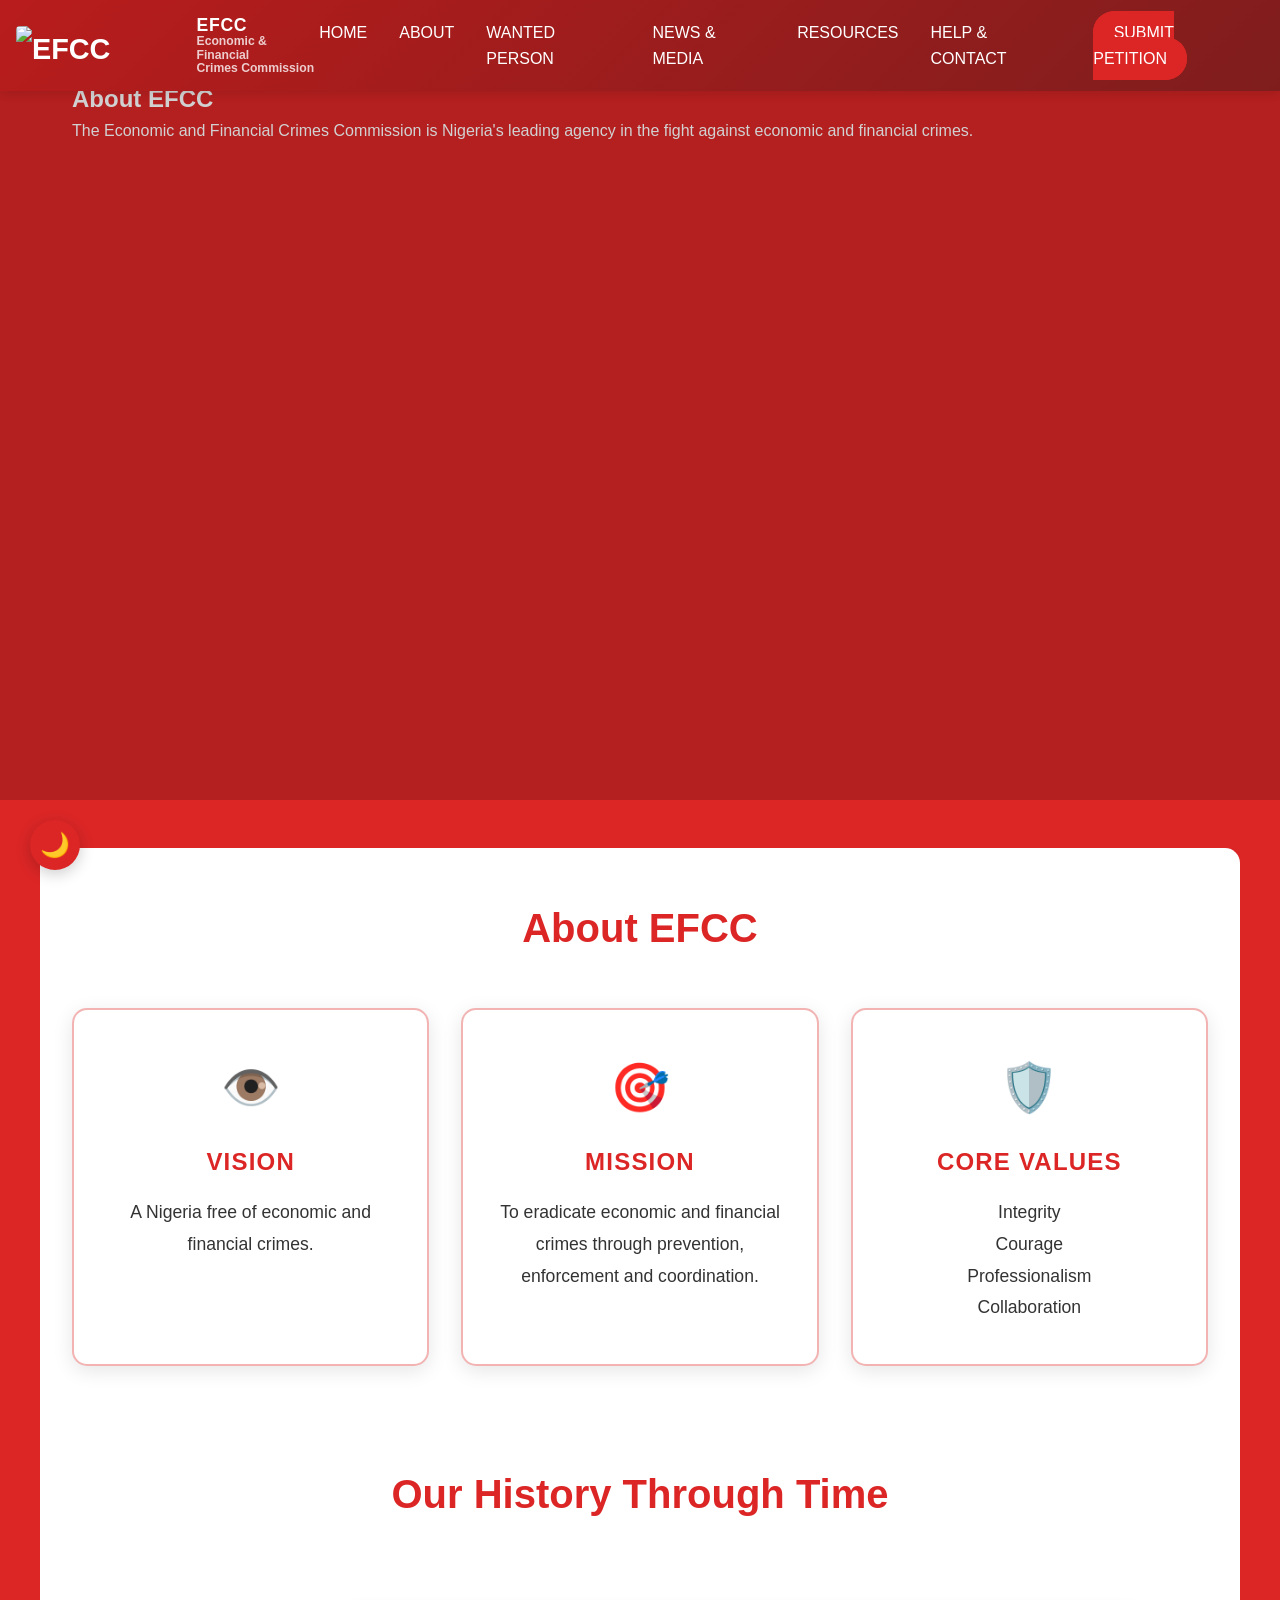
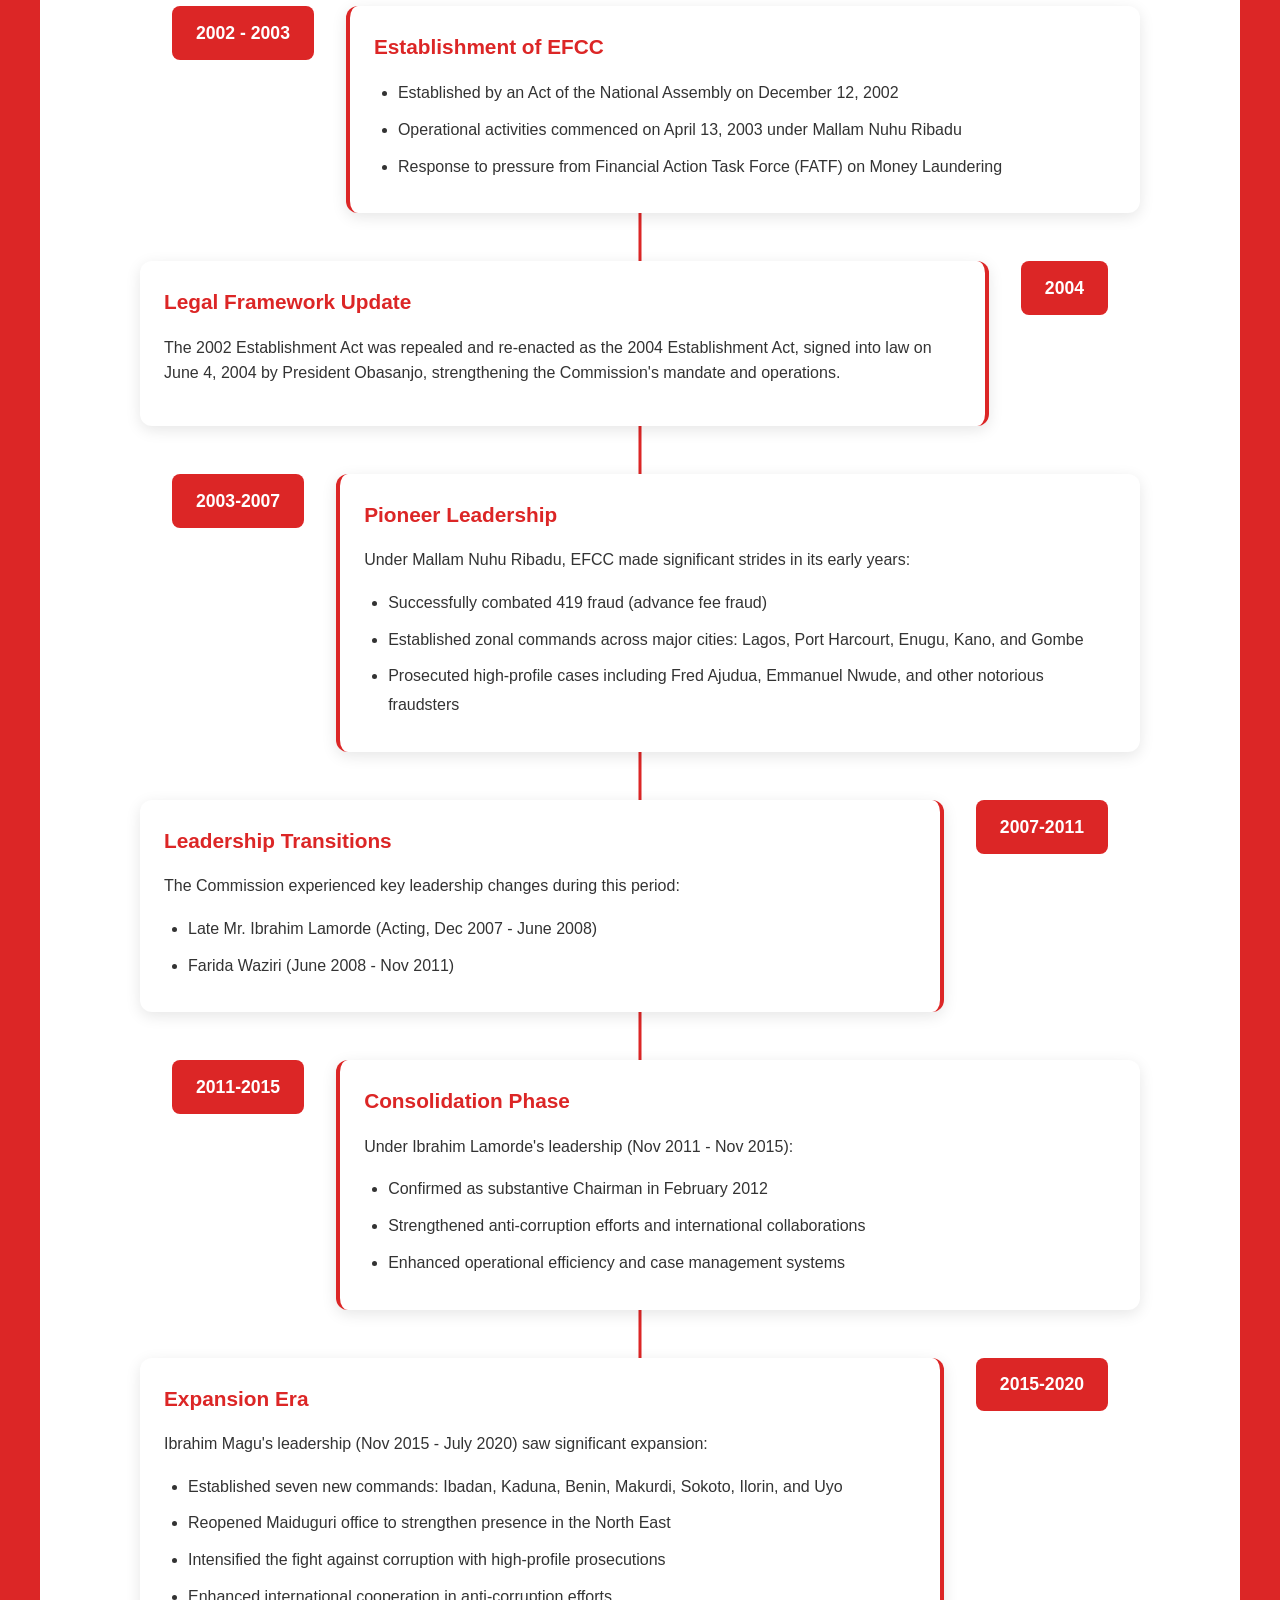
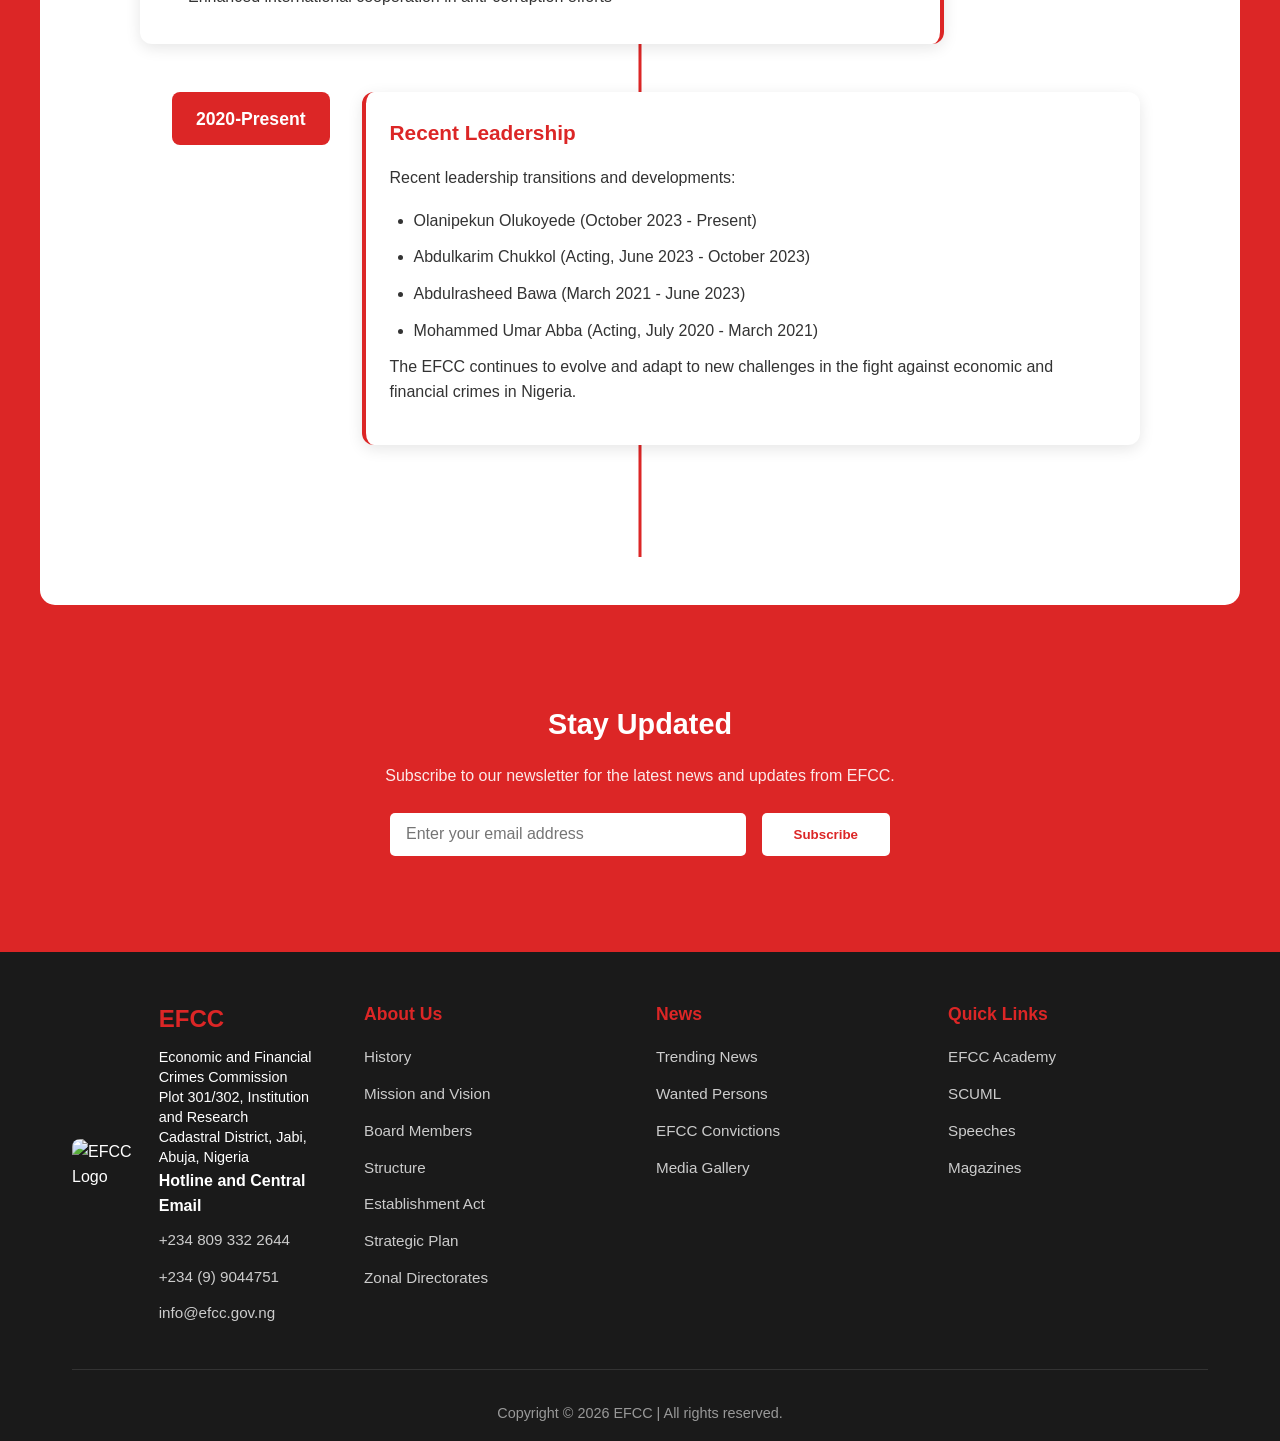
==== efcc-about.html @ 8ad5a098 "first commit" ====
<!DOCTYPE html>
<html lang="en">
<head>
    <meta charset="UTF-8">
    <meta name="viewport" content="width=device-width, initial-scale=1.0">
    <title>About EFCC - Economic and Financial Crimes Commission</title>
    <meta name="description" content="Learn about EFCC's mission, vision, core values, and history in fighting economic and financial crimes in Nigeria.">
    <meta name="author" content="EFCC Nigeria">
    <link rel="stylesheet" href="efcc.css">
</head>
<body>
    <nav class="navbar">
        <div class="nav-container">
            <a href="efcc.html" class="logo">
                <img src="efcc-logo.png" alt="EFCC Logo" class="logo-img">
                <div class="logo-text">
                    <span class="logo-title">EFCC</span>
                    <span class="logo-subtitle">Economic & Financial<br>Crimes Commission</span>
                </div>
            </a>
            <ul class="nav-links">
                <li><a href="efcc.html#home">HOME</a></li>
                <li><a href="efcc-about.html">ABOUT</a></li>
                <li><a href="efcc-wanted.html">WANTED PERSON</a></li>
                <li><a href="efcc-news.html">NEWS & MEDIA</a></li>
                <li><a href="efcc-resources.html">RESOURCES</a></li>
                <li><a href="efcc-contact.html">HELP & CONTACT</a></li>
                <li><a href="efcc-submit.html" class="nav-button">SUBMIT PETITION</a></li>
            </ul>
            <button class="mobile-menu-toggle" aria-label="Toggle menu">☰</button>
        </div>
    </nav>

    <section class="hero">
        <div class="hero-carousel">
            <div class="carousel-slide">
                <img src="Efcc_officers.jpg" alt="EFCC Image 1" class="carousel-img">
                <div class="carousel-caption">Our Dedicated Officers</div>
            </div>
            <div class="carousel-slide">
                <img src="Efcc leadership.jpg" alt="EFCC Image 2" class="carousel-img">
                <div class="carousel-caption">Leadership Excellence</div>
            </div>
            <div class="carousel-slide">
                <img src="efccNews.png" alt="EFCC Image 3" class="carousel-img">
                <div class="carousel-caption">Latest EFCC Updates</div>
            </div>
        </div>
        <div class="container">
            <h1>About EFCC</h1>
            <p>The Economic and Financial Crimes Commission is Nigeria's leading agency in the fight against economic and financial crimes.</p>
        </div>
    </section>

    <section id="about" class="container section-content" style="background: white; padding: 3rem 2rem; border-radius: 15px; margin-top: 3rem;">
        <h2 class="section-title">About EFCC</h2>
        <div class="grid-layout" style="margin-top: 2rem;">
            <div class="feature-card">
                <div class="feature-icon" aria-hidden="true">👁️</div>
                <h2><b>Vision</b></h2>
                <p>A Nigeria free of economic and financial crimes.</p>
            </div>
            <div class="feature-card">
                <div class="feature-icon" aria-hidden="true">🎯</div>
                <h2><b>Mission</b></h2>
                <p>To eradicate economic and financial crimes through prevention, enforcement and coordination.</p>
            </div>
            <div class="feature-card">
                <div class="feature-icon" aria-hidden="true">🛡️</div>
                <h2><b>Core Values</b></h2>
                <p>Integrity<br>Courage<br>Professionalism<br>Collaboration</p>
            </div>
        </div>

        <div class="history-section">
            <h2 class="section-title">Our History Through Time</h2>
            <div class="timeline">
                <div class="timeline-item">
                    <div class="timeline-year">2002 - 2003</div>
                    <div class="timeline-content">
                        <h3>Establishment of EFCC</h3>
                        <ul>
                            <li>Established by an Act of the National Assembly on December 12, 2002</li>
                            <li>Operational activities commenced on April 13, 2003 under Mallam Nuhu Ribadu</li>
                            <li>Response to pressure from Financial Action Task Force (FATF) on Money Laundering</li>
                        </ul>
                    </div>
                </div>

                <div class="timeline-item">
                    <div class="timeline-year">2004</div>
                    <div class="timeline-content">
                        <h3>Legal Framework Update</h3>
                        <p>The 2002 Establishment Act was repealed and re-enacted as the 2004 Establishment Act, signed into law on June 4, 2004 by President Obasanjo, strengthening the Commission's mandate and operations.</p>
                    </div>
                </div>

                <div class="timeline-item">
                    <div class="timeline-year">2003-2007</div>
                    <div class="timeline-content">
                        <h3>Pioneer Leadership</h3>
                        <p>Under Mallam Nuhu Ribadu, EFCC made significant strides in its early years:</p>
                        <ul>
                            <li>Successfully combated 419 fraud (advance fee fraud)</li>
                            <li>Established zonal commands across major cities: Lagos, Port Harcourt, Enugu, Kano, and Gombe</li>
                            <li>Prosecuted high-profile cases including Fred Ajudua, Emmanuel Nwude, and other notorious fraudsters</li>
                        </ul>
                    </div>
                </div>

                <div class="timeline-item">
                    <div class="timeline-year">2007-2011</div>
                    <div class="timeline-content">
                        <h3>Leadership Transitions</h3>
                        <p>The Commission experienced key leadership changes during this period:</p>
                        <ul>
                            <li>Late Mr. Ibrahim Lamorde (Acting, Dec 2007 - June 2008)</li>
                            <li>Farida Waziri (June 2008 - Nov 2011)</li>
                        </ul>
                    </div>
                </div>

                <div class="timeline-item">
                    <div class="timeline-year">2011-2015</div>
                    <div class="timeline-content">
                        <h3>Consolidation Phase</h3>
                        <p>Under Ibrahim Lamorde's leadership (Nov 2011 - Nov 2015):</p>
                        <ul>
                            <li>Confirmed as substantive Chairman in February 2012</li>
                            <li>Strengthened anti-corruption efforts and international collaborations</li>
                            <li>Enhanced operational efficiency and case management systems</li>
                        </ul>
                    </div>
                </div>

                <div class="timeline-item">
                    <div class="timeline-year">2015-2020</div>
                    <div class="timeline-content">
                        <h3>Expansion Era</h3>
                        <p>Ibrahim Magu's leadership (Nov 2015 - July 2020) saw significant expansion:</p>
                        <ul>
                            <li>Established seven new commands: Ibadan, Kaduna, Benin, Makurdi, Sokoto, Ilorin, and Uyo</li>
                            <li>Reopened Maiduguri office to strengthen presence in the North East</li>
                            <li>Intensified the fight against corruption with high-profile prosecutions</li>
                            <li>Enhanced international cooperation in anti-corruption efforts</li>
                        </ul>
                    </div>
                </div>

                <div class="timeline-item">
                    <div class="timeline-year">2020-Present</div>
                    <div class="timeline-content">
                        <h3>Recent Leadership</h3>
                        <p>Recent leadership transitions and developments:</p>
                        <ul>
                            <li>Olanipekun Olukoyede (October 2023 - Present)</li>
                            <li>Abdulkarim Chukkol (Acting, June 2023 - October 2023)</li>
                            <li>Abdulrasheed Bawa (March 2021 - June 2023)</li>
                            <li>Mohammed Umar Abba (Acting, July 2020 - March 2021)</li>
                        </ul>
                        <p>The EFCC continues to evolve and adapt to new challenges in the fight against economic and financial crimes in Nigeria.</p>
                    </div>
                </div>
            </div>
        </div>
    </section>

    <section class="newsletter-section">
        <div class="container">
            <h3>Stay Updated</h3>
            <p>Subscribe to our newsletter for the latest news and updates from EFCC.</p>
            <form class="newsletter-form">
                <input type="email" placeholder="Enter your email address" required>
                <button type="submit">Subscribe</button>
            </form>
        </div>
    </section>

    <footer class="footer">
        <div class="container">
            <div class="footer-grid">
                <div class="footer-logo-section">
                    <img src="https://www.efcc.gov.ng/EFCC-Logo.png" alt="EFCC Logo" class="footer-logo">
                    <div class="footer-brand">
                        <h3>EFCC</h3>
                        <p>Economic and Financial<br>Crimes Commission</p>
                        <p class="footer-address">Plot 301/302, Institution and Research<br>Cadastral District, Jabi, Abuja, Nigeria</p>
                        <div class="footer-contact">
                            <h4>Hotline and Central Email</h4>
                            <ul class="footer-links">
                                <li><a href="tel:+2348093322644">+234 809 332 2644</a></li>
                                <li><a href="tel:+23499044751">+234 (9) 9044751</a></li>
                                <li><a href="mailto:info@efcc.gov.ng">info@efcc.gov.ng</a></li>
                            </ul>
                        </div>
                    </div>
                </div>
                <div class="footer-column">
                    <h4>About Us</h4>
                    <ul class="footer-links">
                        <li><a href="#">History</a></li>
                        <li><a href="#">Mission and Vision</a></li>
                        <li><a href="#">Board Members</a></li>
                        <li><a href="#">Structure</a></li>
                        <li><a href="#">Establishment Act</a></li>
                        <li><a href="#">Strategic Plan</a></li>
                        <li><a href="#">Zonal Directorates</a></li>
                    </ul>
                </div>
                <div class="footer-column">
                    <h4>News</h4>
                    <ul class="footer-links">
                        <li><a href="#">Trending News</a></li>
                        <li><a href="#">Wanted Persons</a></li>
                        <li><a href="#">EFCC Convictions</a></li>
                        <li><a href="#">Media Gallery</a></li>
                    </ul>
                </div>
                <div class="footer-column">
                    <h4>Quick Links</h4>
                    <ul class="footer-links">
                        <li><a href="#">EFCC Academy</a></li>
                        <li><a href="#">SCUML</a></li>
                        <li><a href="#">Speeches</a></li>
                        <li><a href="#">Magazines</a></li>
                    </ul>
                </div>
            </div>

            <div class="footer-bottom">
                <p>Copyright &copy; 2026 EFCC | All rights reserved.</p>
            </div>
        </div>
    </footer>

    <!-- Loading Screen -->
    <div class="loading-screen" id="loadingScreen">
        <div class="loading-spinner"></div>
    </div>

    <!-- Back to Top Button -->
    <button class="back-to-top" id="backToTop" aria-label="Back to top">↑</button>

    <!-- Dark Mode Toggle -->
    <button class="dark-mode-toggle" id="darkModeToggle" aria-label="Toggle dark mode">🌙</button>

    <script>
        window.addEventListener('load', function() {
            setTimeout(function() {
                document.getElementById('loadingScreen').classList.add('hidden');
            }, 500);
        });

        const backToTop = document.getElementById('backToTop');
        window.addEventListener('scroll', function() {
            if (window.pageYOffset > 300) {
                backToTop.classList.add('visible');
            } else {
                backToTop.classList.remove('visible');
            }
        });

        backToTop.addEventListener('click', function() {
            window.scrollTo({ top: 0, behavior: 'smooth' });
        });

        const darkModeToggle = document.getElementById('darkModeToggle');
        darkModeToggle.addEventListener('click', function() {
            document.body.classList.toggle('dark-mode');
            if (document.body.classList.contains('dark-mode')) {
                darkModeToggle.textContent = '☀️';
            } else {
                darkModeToggle.textContent = '🌙';
            }
        });

        const mobileMenuToggle = document.querySelector('.mobile-menu-toggle');
        const navLinks = document.querySelector('.nav-links');

        if (mobileMenuToggle) {
            mobileMenuToggle.addEventListener('click', function() {
                navLinks.classList.toggle('active');
            });
        }

        document.querySelectorAll('.nav-links a').forEach(link => {
            link.addEventListener('click', function() {
                navLinks.classList.remove('active');
            });
        });
    </script>
</body>
</html>
---- efcc.css ----
/* efcc.css - EFCC Website Styles */

* {
    margin: 0;
    padding: 0;
    box-sizing: border-box;
}

body {
    font-family: 'Inter', -apple-system, BlinkMacSystemFont, 'Segoe UI', Tahoma, Geneva, Verdana, sans-serif;
    line-height: 1.6;
    color: var(--text-color);
    background-color: var(--bg-color);
    font-weight: 400;
}

:root {
    /* Core palette */
    --primary: #dc2626; /* red */
    --primary-dark: #991b1b;
    --accent: #f87171; /* light red */
    --muted: #7f1d1d;
    --bg-color: #dc2626;
    --card-bg: #ffffff;
    --text-color: #111827;
    --nav-gradient: linear-gradient(135deg, #b91c1c 0%, #7f1d1d 100%);
    --footer-bg: #7f1d1d;
}

/* Navigation */
.navbar {
    background: var(--nav-gradient);
    padding: 1rem 0;
    position: fixed;
    width: 100%;
    top: 0;
    z-index: 1000;
    box-shadow: 0 2px 10px rgba(0,0,0,0.12);
}

.nav-container {
    max-width: 1400px;
    margin: 0 auto;
    padding: 0 1rem;
    display: flex;
    justify-content: space-between;
    align-items: center;
    width: 100%;
}

.logo {
    font-size: 1.8rem;
    font-weight: bold;
    color: white;
    text-decoration: none;
    display: flex;
    align-items: center;
    gap: 0.8rem;
}

.logo-text {
    display: flex;
    flex-direction: column;
    justify-content: center;
    line-height: 1.1;
}

.logo-title {
    font-size: 1.1rem;
    letter-spacing: 0.04em;
}

.logo-subtitle {
    font-size: 0.76rem;
    color: rgba(255,255,255,0.78);
    max-width: 240px;
}

.logo-img {
    height: 40px;
    width: auto;
    border-radius: 4px;
}

.nav-links {
    display: flex;
    list-style: none;
    gap: 2rem;
}

.nav-links a {
    color: white;
    text-decoration: none;
    transition: color 0.3s;
    font-weight: 500;
}

.nav-links a:hover {
    color: var(--accent);
}

.nav-button {
    background: var(--primary);
    color: white;
    padding: 0.7rem 1.15rem;
    border-radius: 999px;
    font-weight: 700;
    border: 2px solid var(--primary);
    transition: background 0.3s, color 0.3s, transform 0.2s;
}

.nav-button:hover {
    background: var(--primary-dark);
    color: white;
}

/* Hero Section */
.hero {
    position: relative;
    color: white;
    margin-top: 80px;
    min-height: 80vh;
    overflow: hidden;
}

.hero::before {
    content: '';
    position: absolute;
    inset: 0;
    background: rgba(0, 0, 0, 0.18);
    z-index: 1;
}

.hero-carousel {
    position: absolute;
    inset: 0;
    overflow: hidden;
    z-index: 0;
}

.carousel-slide {
    position: absolute;
    inset: 0;
    opacity: 0;
    animation: slideShow 12s infinite;
}

.carousel-slide:nth-child(1) {
    animation-delay: 0s;
}

.carousel-slide:nth-child(2) {
    animation-delay: 4s;
}

.carousel-slide:nth-child(3) {
    animation-delay: 8s;
}

.carousel-img {
    width: 100%;
    height: 100%;
    object-fit: cover;
}

.carousel-caption {
    position: absolute;
    bottom: 30px;
    left: 30px;
    background: rgba(0, 0, 0, 0.65);
    color: white;
    padding: 1rem 1.5rem;
    font-size: 1.5rem;
    font-weight: 600;
    border-radius: 8px;
    z-index: 2;
    max-width: calc(100% - 80px);
}

@keyframes slideShow {
    0% { opacity: 0; }
    16% { opacity: 1; }
    33% { opacity: 1; }
    50% { opacity: 0; }
    100% { opacity: 0; }
}

/* Container */
.container {
    max-width: 1200px;
    margin: 0 auto;
    padding: 0 2rem;
}

.grid-layout {
    display: grid;
    grid-template-columns: repeat(auto-fit, minmax(280px, 1fr));
    gap: 2rem;
}

/* Section Titles */
.section-title {
    text-align: center;
    font-size: 2.5rem;
    margin-bottom: 3rem;
    color: var(--primary);
    font-weight: 700;
}

.section-title-light {
    color: white;
}

/* Quick Links Section */
.quick-links-section {
    background: var(--primary);
    padding: 3rem 0;
}

.quick-links-grid {
    display: flex;
    align-items: flex-start;
    justify-content: center;
    flex-wrap: nowrap;
    gap: 1rem;
    margin-top: 1.5rem;
    overflow-x: auto;
    padding-bottom: 0.5rem;
}

.quick-link-card {
    display: inline-flex;
    flex-direction: column;
    align-items: center;
    justify-content: center;
    gap: 0.75rem;
    padding: 1rem 1.4rem;
    border-radius: 16px;
    background: rgba(255, 255, 255, 0.12);
    border: 1px solid rgba(255, 255, 255, 0.22);
    color: white;
    text-decoration: none;
    font-weight: 600;
    white-space: nowrap;
    transition: transform 0.25s ease, background 0.25s ease, border-color 0.25s ease;
    min-width: 140px;
}

.quick-link-card:hover {
    background: rgba(255, 255, 255, 0.18);
    transform: translateY(-3px);
}

.quick-link-card::before {
    content: '';
    font-size: 2rem;
    display: block;
    color: white;
    font-family: Arial, sans-serif;
    font-weight: 700;
    line-height: 1;
}

.quick-link-card:nth-child(1)::before { content: '✉'; }
.quick-link-card:nth-child(2)::before { content: '◉'; }
.quick-link-card:nth-child(3)::before { content: '⚠'; }
.quick-link-card:nth-child(4)::before { content: '☎'; }
.quick-link-card:nth-child(5)::before { content: '🏷'; }
.quick-link-card:nth-child(6)::before { content: '📄'; }
.quick-link-card:nth-child(7)::before { content: '📻'; }

/* Impact/Stats Section */
.impact-section {
    background: var(--primary);
    padding: 4rem 0;
}

.impact-title {
    text-align: center;
    font-size: 2rem;
    font-weight: 700;
    color: white;
    margin-bottom: 3rem;
    letter-spacing: 0.05em;
}

.stats-grid {
    display: grid;
    grid-template-columns: repeat(auto-fit, minmax(250px, 1fr));
    gap: 2.5rem;
    margin-top: 2rem;
}

.stat-card {
    text-align: center;
    padding: 2.5rem 2rem;
    border-radius: 18px;
    background: white;
    border: none;
    transition: all 0.3s ease;
}

.stat-card:hover {
    background: #f5f5f5;
    border-color: transparent;
    transform: translateY(-8px);
}

.stat-number {
    font-size: 3rem;
    font-weight: 800;
    color: var(--primary);
    margin-bottom: 0.75rem;
    letter-spacing: -0.02em;
}

.stat-label {
    font-size: 1.1rem;
    color: #333333;
    font-weight: 600;
    margin: 0;
}

/* Feature Cards */
.feature-card {
    background: var(--card-bg);
    padding: 2.5rem 2rem;
    border-radius: 15px;
    box-shadow: 0 5px 20px rgba(0,0,0,0.1);
    transition: all 0.4s cubic-bezier(0.175, 0.885, 0.32, 1.275);
    text-align: center;
    position: relative;
    overflow: hidden;
    border: 2px solid rgba(220, 38, 38, 0.35);
    min-height: 200px;
}

.feature-card:hover {
    transform: translateY(-12px) scale(1.02);
    box-shadow: 0 20px 50px rgba(0,0,0,0.2);
}

.feature-card h2 {
    font-size: 1.5rem;
    margin-bottom: 1rem;
    font-weight: 800;
    color: var(--primary);
    text-transform: uppercase;
    letter-spacing: 0.05em;
}

.feature-card p {
    font-size: 1.1rem;
    line-height: 1.8;
    font-weight: 500;
    color: #333;
}

.feature-icon {
    font-size: 3rem;
    margin-bottom: 1rem;
}

/* News Cards */
.news-card {
    background: white;
    padding: 1.5rem;
    border-radius: 12px;
    box-shadow: 0 4px 15px rgba(0,0,0,0.1);
    border-left: 4px solid var(--primary);
    transition: all 0.3s ease;
    display: flex;
    flex-direction: column;
}

.news-card:hover {
    transform: translateY(-5px);
    box-shadow: 0 8px 25px rgba(220, 38, 38, 0.2);
}

.news-date {
    background: var(--primary);
    color: white;
    padding: 0.3rem 0.8rem;
    border-radius: 4px;
    font-size: 0.85rem;
    font-weight: 600;
    display: inline-block;
    margin-bottom: 1rem;
    width: fit-content;
}

.news-card h3 {
    color: #333;
    font-size: 1.1rem;
    margin-bottom: 0.75rem;
    line-height: 1.4;
    font-weight: 700;
}

.news-card p {
    color: #666;
    font-size: 0.9rem;
    line-height: 1.6;
    margin-bottom: 1rem;
    flex-grow: 1;
}

.read-more {
    color: var(--primary);
    text-decoration: none;
    font-weight: 600;
    font-size: 0.9rem;
    transition: color 0.3s ease;
}

.read-more:hover {
    color: #b91c1c;
    text-decoration: underline;
}

/* Resource Cards */
.resource-card {
    background: white;
    padding: 1.5rem;
    border-radius: 12px;
    box-shadow: 0 4px 15px rgba(0,0,0,0.1);
    border-top: 4px solid var(--primary);
    transition: all 0.3s ease;
    display: flex;
    flex-direction: column;
}

.resource-card:hover {
    transform: translateY(-5px);
    box-shadow: 0 8px 25px rgba(220, 38, 38, 0.2);
}

.resource-date {
    background: var(--primary);
    color: white;
    padding: 0.3rem 0.8rem;
    border-radius: 4px;
    font-size: 0.85rem;
    font-weight: 600;
    display: inline-block;
    margin-bottom: 0.75rem;
    width: fit-content;
}

.resource-card h3 {
    color: #333;
    font-size: 1.1rem;
    margin-bottom: 0.75rem;
    line-height: 1.4;
    font-weight: 700;
}

.resource-card p {
    color: #666;
    font-size: 0.9rem;
    line-height: 1.6;
    margin-bottom: 0;
}

/* Contact Cards */
.contact-card {
    background: white;
    padding: 2rem;
    border-radius: 12px;
    box-shadow: 0 4px 15px rgba(0,0,0,0.1);
    border-top: 4px solid var(--primary);
    transition: all 0.3s ease;
    display: flex;
    flex-direction: column;
}

.contact-card:hover {
    transform: translateY(-5px);
    box-shadow: 0 8px 25px rgba(220, 38, 38, 0.2);
}

.contact-icon {
    font-size: 3rem;
    margin-bottom: 1rem;
}

.contact-card h3 {
    color: var(--primary);
    font-size: 1.3rem;
    margin-bottom: 1rem;
    font-weight: 700;
}

.contact-card p {
    color: #666;
    font-size: 0.95rem;
    line-height: 1.6;
}

/* Petition Cards */
.petition-card {
    background: white;
    padding: 2rem;
    border-radius: 12px;
    box-shadow: 0 4px 15px rgba(0,0,0,0.1);
    border-top: 4px solid var(--primary);
    transition: all 0.3s ease;
    display: flex;
    flex-direction: column;
}

.petition-card:hover {
    transform: translateY(-5px);
    box-shadow: 0 8px 25px rgba(220, 38, 38, 0.2);
}

.petition-icon {
    font-size: 3rem;
    margin-bottom: 1rem;
}

.petition-card h3 {
    color: var(--primary);
    font-size: 1.3rem;
    margin-bottom: 1rem;
    font-weight: 700;
}

.petition-card p {
    color: #666;
    font-size: 0.95rem;
    line-height: 1.6;
    margin-bottom: 1.5rem;
    flex-grow: 1;
}

.petition-button {
    display: inline-block;
    padding: 0.8rem 1.5rem;
    background: var(--primary);
    color: white;
    text-decoration: none;
    border-radius: 5px;
    font-weight: 600;
    transition: background 0.3s ease;
    text-align: center;
}

.petition-button:hover {
    background: #b91c1c;
}

.app-button {
    display: inline-block;
    padding: 0.6rem 1.2rem;
    background: var(--primary);
    color: white;
    text-decoration: none;
    border-radius: 5px;
    font-weight: 600;
    transition: background 0.3s ease;
    font-size: 0.9rem;
}

.app-button:hover {
    background: #b91c1c;
}

/* History Section */
.history-section {
    margin-top: 4rem;
    padding: 2rem 0;
}

.timeline {
    position: relative;
    max-width: 1000px;
    margin: 0 auto;
    padding: 2rem 0;
}

.timeline::before {
    content: '';
    position: absolute;
    left: 50%;
    transform: translateX(-50%);
    width: 3px;
    height: 100%;
    background: var(--primary);
}

.timeline-item {
    display: flex;
    align-items: flex-start;
    margin-bottom: 3rem;
    position: relative;
}

.timeline-item:nth-child(odd) {
    flex-direction: row;
}

.timeline-item:nth-child(even) {
    flex-direction: row-reverse;
}

.timeline-year {
    background: var(--primary);
    color: white;
    padding: 0.8rem 1.5rem;
    border-radius: 8px;
    font-weight: bold;
    font-size: 1.1rem;
    white-space: nowrap;
    margin: 0 2rem;
    position: relative;
    z-index: 1;
}

.timeline-content {
    background: var(--card-bg);
    padding: 1.5rem;
    border-radius: 12px;
    box-shadow: 0 4px 15px rgba(0,0,0,0.1);
    flex: 1;
    border-left: 4px solid var(--primary);
}

.timeline-item:nth-child(even) .timeline-content {
    border-left: none;
    border-right: 4px solid var(--primary);
}

.timeline-content h3 {
    color: var(--primary);
    margin-bottom: 1rem;
    font-size: 1.3rem;
}

.timeline-content p {
    color: #333;
    line-height: 1.6;
    margin-bottom: 1rem;
}

.timeline-content ul {
    margin-left: 1.5rem;
    color: #333;
    line-height: 1.8;
}

.timeline-content li {
    margin-bottom: 0.5rem;
}

/* Footer */
.footer {
    background: #1a1a1a;
    color: white;
    padding: 3rem 0 1rem;
    margin-top: 3rem;
}

.footer .container {
    max-width: 1200px;
    margin: 0 auto;
    padding: 0 2rem;
}

.footer-grid {
    display: grid;
    grid-template-columns: repeat(auto-fit, minmax(250px, 1fr));
    gap: 2rem;
    margin-bottom: 2rem;
}

.footer-logo-section {
    display: flex;
    align-items: center;
    gap: 1rem;
    min-width: 180px;
}

.footer-logo {
    height: 60px;
    width: auto;
    border-radius: 8px;
}

.footer-brand h3 {
    font-size: 1.5rem;
    margin: 0 0 0.5rem 0;
    color: var(--primary);
}

.footer-brand p {
    font-size: 0.9rem;
    margin: 0;
    line-height: 1.4;
}

.footer-address {
    font-size: 0.95rem;
    margin: 0 0 1rem 0;
    line-height: 1.6;
}

.footer-contact h4 {
    font-size: 1rem;
    margin-bottom: 0.5rem;
    color: white;
}

.footer-column h4 {
    font-size: 1.1rem;
    margin-bottom: 1rem;
    color: var(--primary);
    font-weight: 700;
}

.footer-links {
    list-style: none;
    padding: 0;
    margin: 0;
}

.footer-links li {
    margin-bottom: 0.7rem;
}

.footer-links a {
    color: #cccccc;
    text-decoration: none;
    font-size: 0.95rem;
    transition: color 0.3s ease;
}

.footer-links a:hover {
    color: var(--primary);
}

.contact-links {
    display: flex;
    flex-wrap: wrap;
    gap: 1.5rem;
}

.contact-links a {
    color: #cccccc;
    text-decoration: none;
    font-size: 0.95rem;
    transition: color 0.3s ease;
}

.contact-links a:hover {
    color: var(--primary);
}

.footer-bottom {
    text-align: center;
    padding-top: 2rem;
    border-top: 1px solid #333;
    color: #999;
    font-size: 0.9rem;
}

/* Smooth page transitions */
html {
    scroll-behavior: smooth;
}

/* Page Fade In Animation */
@keyframes fadeIn {
    from {
        opacity: 0;
        transform: translateY(20px);
    }
    to {
        opacity: 1;
        transform: translateY(0);
    }
}

body {
    animation: fadeIn 0.5s ease-in-out;
}

/* Loading Animation */
.loading-screen {
    position: fixed;
    top: 0;
    left: 0;
    width: 100%;
    height: 100%;
    background: var(--primary);
    display: flex;
    justify-content: center;
    align-items: center;
    z-index: 9999;
    transition: opacity 0.5s ease;
}

.loading-screen.hidden {
    opacity: 0;
    pointer-events: none;
}

.loading-spinner {
    width: 60px;
    height: 60px;
    border: 4px solid rgba(255, 255, 255, 0.3);
    border-top-color: white;
    border-radius: 50%;
    animation: spin 1s linear infinite;
}

@keyframes spin {
    to {
        transform: rotate(360deg);
    }
}

/* Back to Top Button */
.back-to-top {
    position: fixed;
    bottom: 30px;
    right: 30px;
    background: var(--primary);
    color: white;
    width: 50px;
    height: 50px;
    border-radius: 50%;
    display: flex;
    justify-content: center;
    align-items: center;
    cursor: pointer;
    opacity: 0;
    visibility: hidden;
    transition: all 0.3s ease;
    z-index: 1000;
    box-shadow: 0 4px 15px rgba(0, 0, 0, 0.2);
    font-size: 1.5rem;
    border: none;
}

.back-to-top.visible {
    opacity: 1;
    visibility: visible;
}

.back-to-top:hover {
    background: var(--primary-dark);
    transform: translateY(-5px);
}

/* Dark Mode */
body.dark-mode {
    --bg-color: #1f2937;
    --card-bg: #374151;
    --text-color: #f3f4f6;
    --nav-gradient: linear-gradient(135deg, #1f2937 0%, #111827 100%);
}

body.dark-mode .feature-card,
body.dark-mode .news-card,
body.dark-mode .resource-card,
body.dark-mode .contact-card,
body.dark-mode .petition-card {
    background: var(--card-bg);
    color: var(--text-color);
}

body.dark-mode .news-card h3,
body.dark-mode .resource-card h3,
body.dark-mode .contact-card h3,
body.dark-mode .petition-card h3 {
    color: var(--primary);
}

body.dark-mode .news-card p,
body.dark-mode .resource-card p,
body.dark-mode .contact-card p,
body.dark-mode .petition-card p {
    color: #d1d5db;
}

body.dark-mode .section-content {
    background: var(--card-bg) !important;
}

/* Dark Mode Toggle */
.dark-mode-toggle {
    position: fixed;
    bottom: 30px;
    left: 30px;
    background: var(--primary);
    color: white;
    width: 50px;
    height: 50px;
    border-radius: 50%;
    display: flex;
    justify-content: center;
    align-items: center;
    cursor: pointer;
    z-index: 1000;
    box-shadow: 0 4px 15px rgba(0, 0, 0, 0.2);
    font-size: 1.5rem;
    border: none;
    transition: all 0.3s ease;
}

.dark-mode-toggle:hover {
    background: var(--primary-dark);
    transform: scale(1.1);
}

/* Breadcrumb Navigation */
.breadcrumb {
    background: #f3f4f6;
    padding: 1rem 0;
    margin-bottom: 2rem;
}

.breadcrumb .container {
    display: flex;
    align-items: center;
    gap: 0.5rem;
    font-size: 0.9rem;
}

.breadcrumb a {
    color: var(--primary);
    text-decoration: none;
}

.breadcrumb a:hover {
    text-decoration: underline;
}

.breadcrumb span {
    color: #666;
}

/* FAQ Section */
.faq-section {
    margin-top: 3rem;
}

.faq-item {
    background: white;
    border-radius: 8px;
    margin-bottom: 1rem;
    box-shadow: 0 2px 10px rgba(0, 0, 0, 0.1);
    overflow: hidden;
}

.faq-question {
    padding: 1.5rem;
    cursor: pointer;
    display: flex;
    justify-content: space-between;
    align-items: center;
    font-weight: 600;
    color: var(--primary);
    transition: background 0.3s ease;
}

.faq-question:hover {
    background: #f9fafb;
}

.faq-question::after {
    content: '+';
    font-size: 1.5rem;
    transition: transform 0.3s ease;
}

.faq-item.active .faq-question::after {
    transform: rotate(45deg);
}

.faq-answer {
    max-height: 0;
    overflow: hidden;
    transition: max-height 0.3s ease;
    padding: 0 1.5rem;
}

.faq-item.active .faq-answer {
    max-height: 500px;
    padding-bottom: 1.5rem;
}

/* Newsletter Section */
.newsletter-section {
    background: var(--primary);
    padding: 3rem 0;
    margin-top: 3rem;
    text-align: center;
}

.newsletter-section h3 {
    color: white;
    margin-bottom: 1rem;
    font-size: 1.8rem;
}

.newsletter-section p {
    color: rgba(255, 255, 255, 0.9);
    margin-bottom: 1.5rem;
}

.newsletter-form {
    display: flex;
    gap: 1rem;
    justify-content: center;
    max-width: 500px;
    margin: 0 auto;
    flex-wrap: wrap;
}

.newsletter-form input {
    flex: 1;
    padding: 0.8rem 1rem;
    border: none;
    border-radius: 5px;
    font-size: 1rem;
    min-width: 200px;
}

.newsletter-form button {
    padding: 0.8rem 2rem;
    background: white;
    color: var(--primary);
    border: none;
    border-radius: 5px;
    font-weight: 600;
    cursor: pointer;
    transition: background 0.3s ease;
}

.newsletter-form button:hover {
    background: #f3f4f6;
}

/* Social Media Sharing */
.social-share {
    display: flex;
    gap: 0.5rem;
    margin-top: 1rem;
}

.social-share a {
    width: 40px;
    height: 40px;
    border-radius: 50%;
    display: flex;
    justify-content: center;
    align-items: center;
    color: white;
    text-decoration: none;
    transition: transform 0.3s ease;
}

.social-share a:hover {
    transform: scale(1.1);
}

.social-share .facebook {
    background: #1877f2;
}

.social-share .twitter {
    background: #1da1f2;
}

.social-share .whatsapp {
    background: #25d366;
}

.social-share .linkedin {
    background: #0a66c2;
}

/* Responsive */
@media (max-width: 768px) {
    .nav-links {
        flex-direction: column;
        gap: 1rem;
        position: absolute;
        top: 100%;
        left: 0;
        width: 100%;
        background: var(--nav-gradient);
        padding: 1rem;
        display: none;
    }

    .nav-links.active {
        display: flex;
    }

    .mobile-menu-toggle {
        display: block;
        background: none;
        border: none;
        color: white;
        font-size: 1.5rem;
        cursor: pointer;
    }

    .hero {
        height: 80vh;
        margin-top: 70px;
    }

    .carousel-caption {
        font-size: 1.2rem;
        padding: 0.8rem 1rem;
        bottom: 20px;
        left: 20px;
    }

    .section-title {
        font-size: 2rem;
    }

    .container {
        padding: 0 1rem;
    }

    .timeline::before {
        left: 20px;
    }

    .timeline-item {
        flex-direction: column !important;
        margin-left: 40px;
    }

    .timeline-year {
        margin: 0 0 1rem 0;
        align-self: flex-start;
        font-size: 0.9rem;
        padding: 0.5rem 1rem;
    }

    .timeline-content {
        border-left: 4px solid var(--primary) !important;
        border-right: none !important;
    }
}

@media (min-width: 769px) {
    .mobile-menu-toggle {
        display: none;
    }
}

@media (max-width: 480px) {
    .carousel-caption {
        font-size: 1rem;
        padding: 0.6rem 0.8rem;
        bottom: 15px;
        left: 15px;
    }
    
    .section-title {
        font-size: 1.5rem;
    }
    
    .logo {
        font-size: 1.2rem;
    }
    
    .logo-img {
        height: 30px;
    }
}
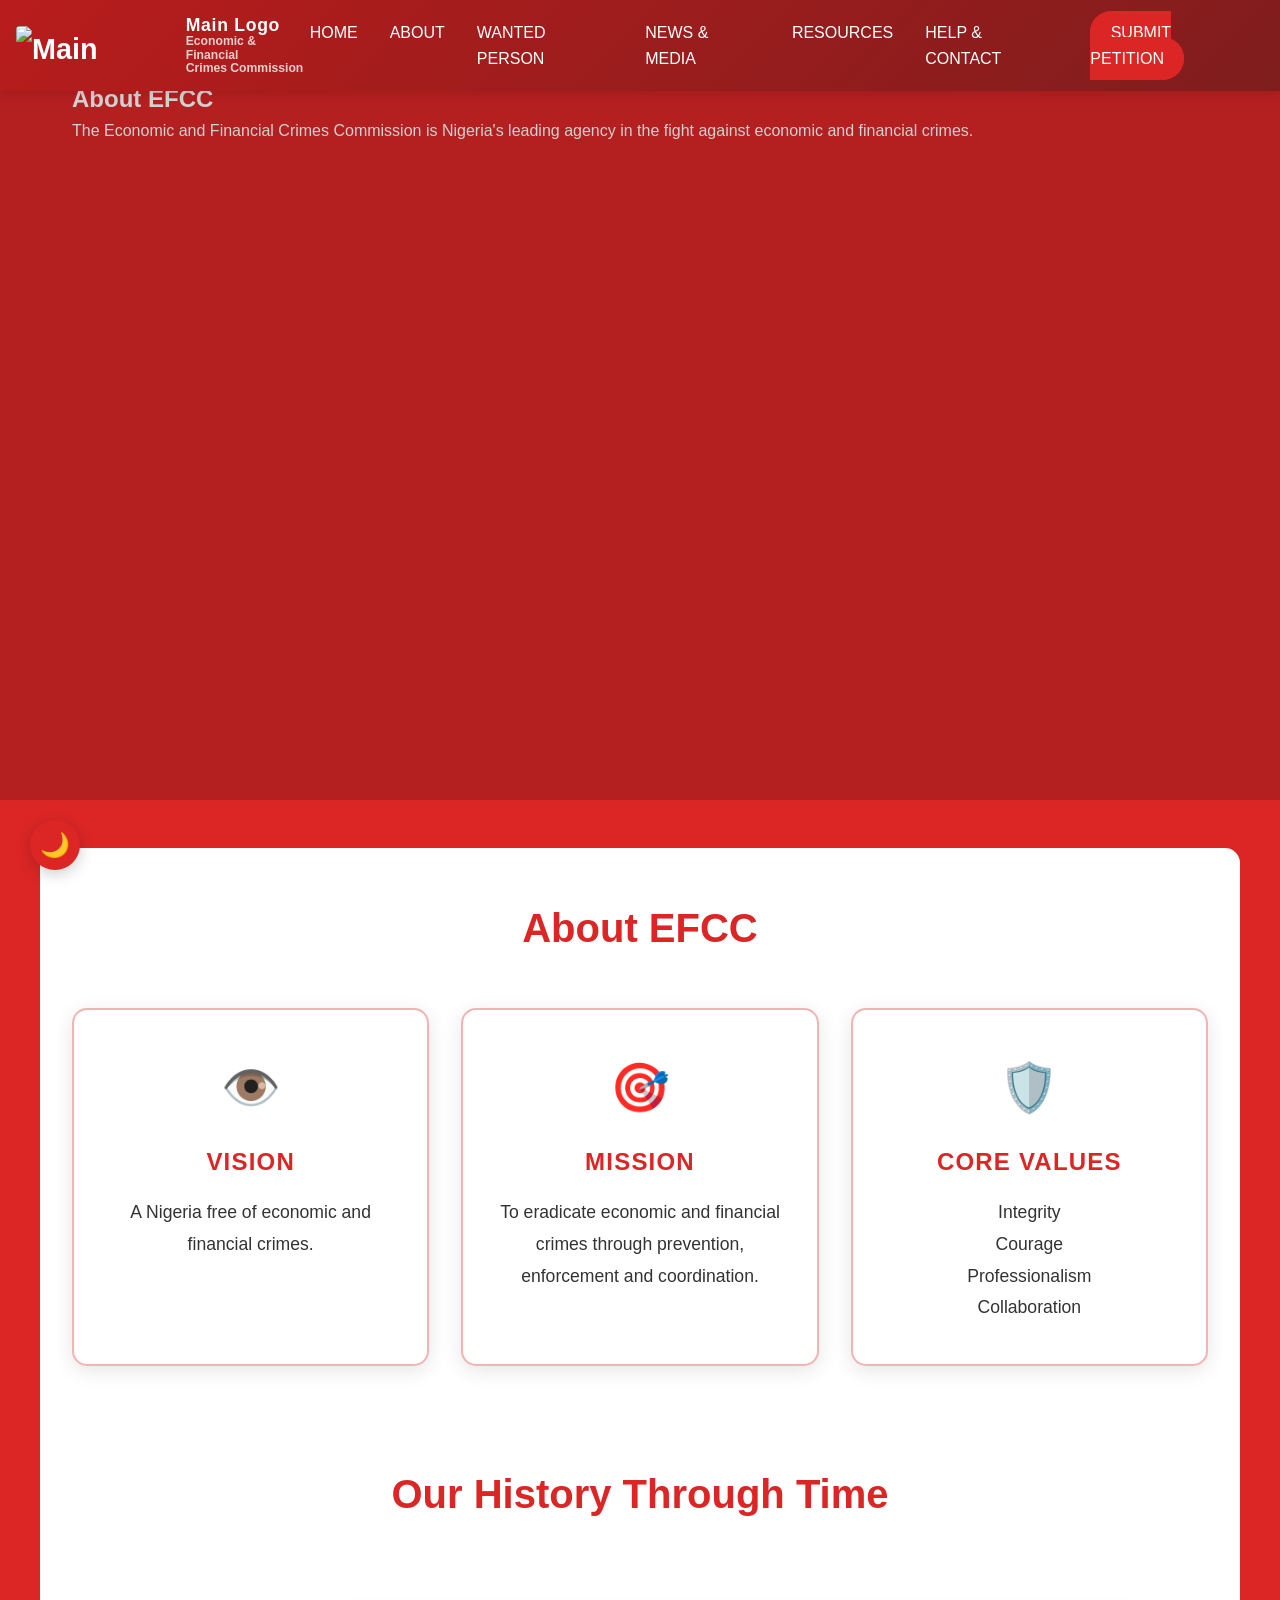
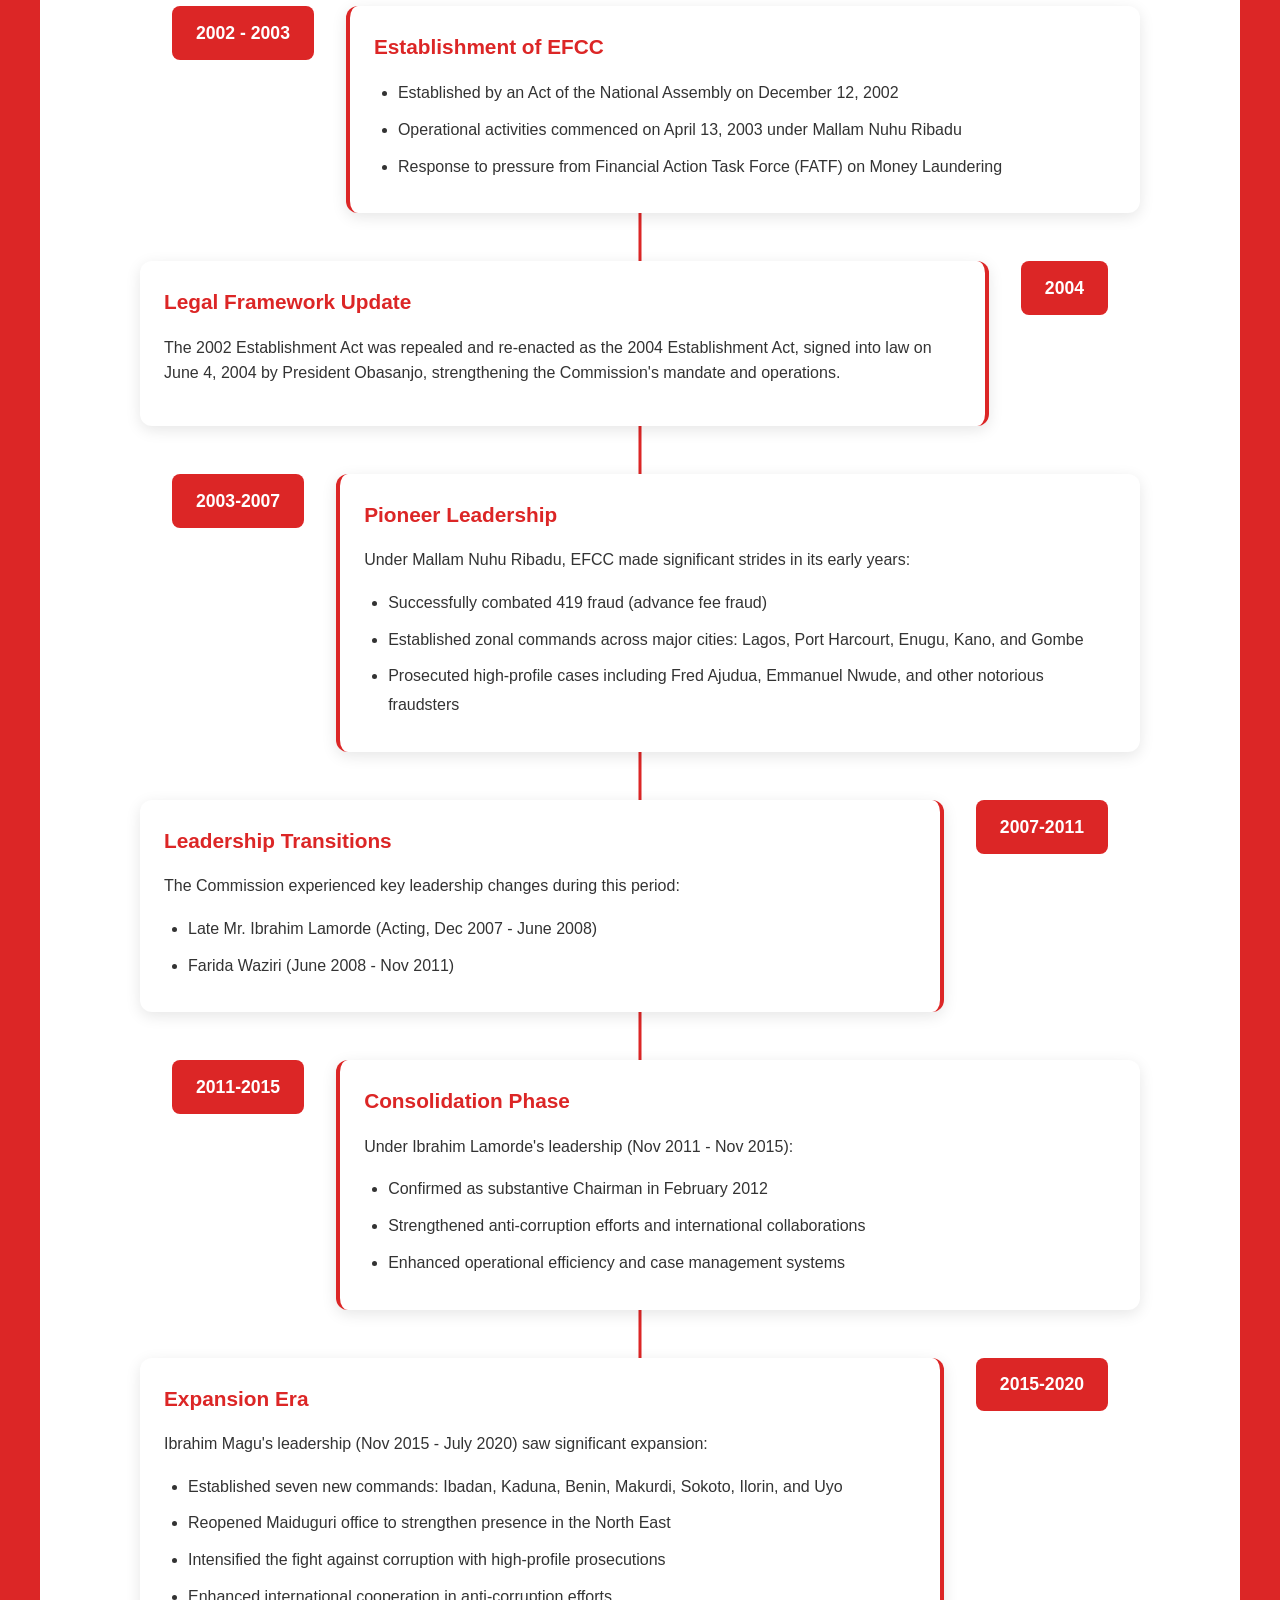
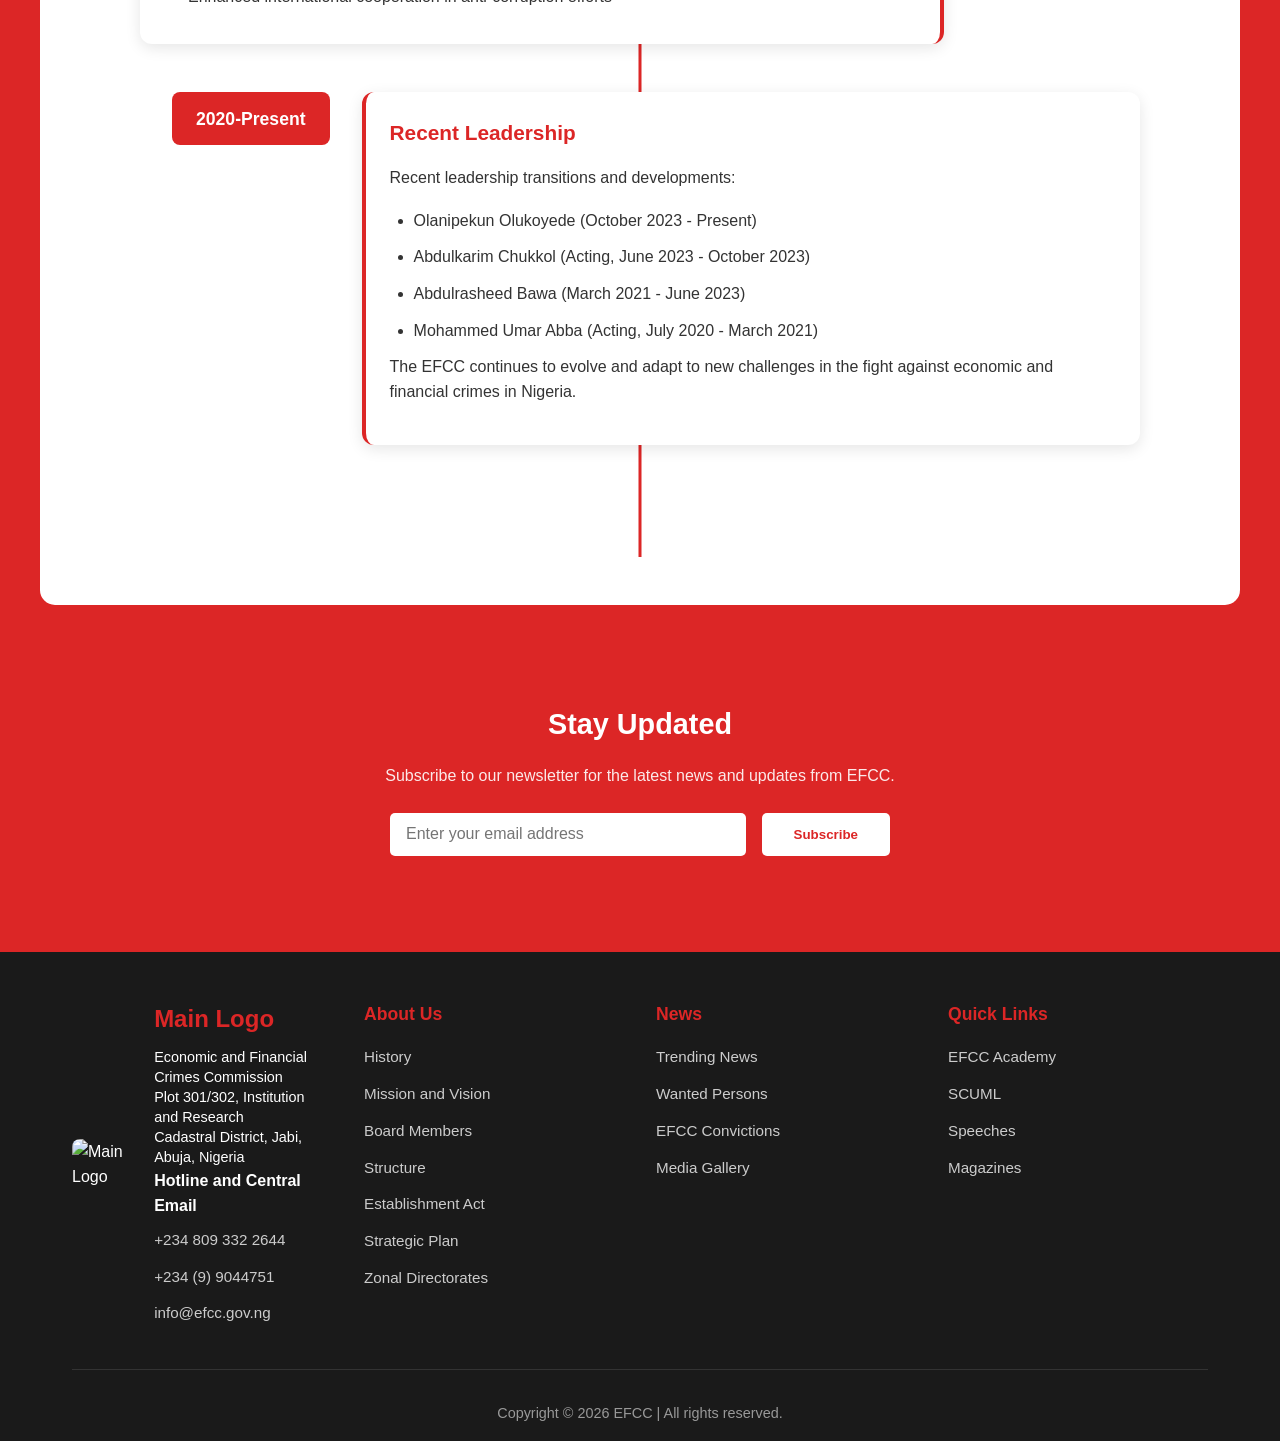
==== commit 98c12e02: "fix: manually updated html src to main-logo.png" ====
--- a/efcc-about.html
+++ b/efcc-about.html
@@ -4,18 +4,18 @@
 <head>
     <meta charset="UTF-8">
     <meta name="viewport" content="width=device-width, initial-scale=1.0">
-    <title>About EFCC - Economic and Financial Crimes Commission</title>
-    <meta name="description" content="Learn about EFCC's mission, vision, core values, and history in fighting economic and financial crimes in Nigeria.">
-    <meta name="author" content="EFCC Nigeria">
+    <title>About Main Logo</title>
+    <meta name="description" content="Learn about Main Logo's mission, vision, core values, and history in fighting economic and financial crimes in Nigeria.">
+    <meta name="author" content="Main Logo Nigeria">
     <link rel="stylesheet" href="efcc.css">
 </head>
 <body>
     <nav class="navbar">
         <div class="nav-container">
             <a href="efcc.html" class="logo">
-                <img src="efcc-logo.png" alt="EFCC Logo" class="logo-img">
+                <img src="efcc-logo.png" alt="Main Logo" class="logo-img">
                 <div class="logo-text">
-                    <span class="logo-title">EFCC</span>
+                    <span class="logo-title">Main Logo</span>
                     <span class="logo-subtitle">Economic & Financial<br>Crimes Commission</span>
                 </div>
             </a>
@@ -181,9 +181,9 @@
         <div class="container">
             <div class="footer-grid">
                 <div class="footer-logo-section">
-                    <img src="https://www.efcc.gov.ng/EFCC-Logo.png" alt="EFCC Logo" class="footer-logo">
+                    <img src="https://www.efcc.gov.ng/EFCC-Logo.png" alt="Main Logo" class="footer-logo">
                     <div class="footer-brand">
-                        <h3>EFCC</h3>
+                        <h3>Main Logo</h3>
                         <p>Economic and Financial<br>Crimes Commission</p>
                         <p class="footer-address">Plot 301/302, Institution and Research<br>Cadastral District, Jabi, Abuja, Nigeria</p>
                         <div class="footer-contact">
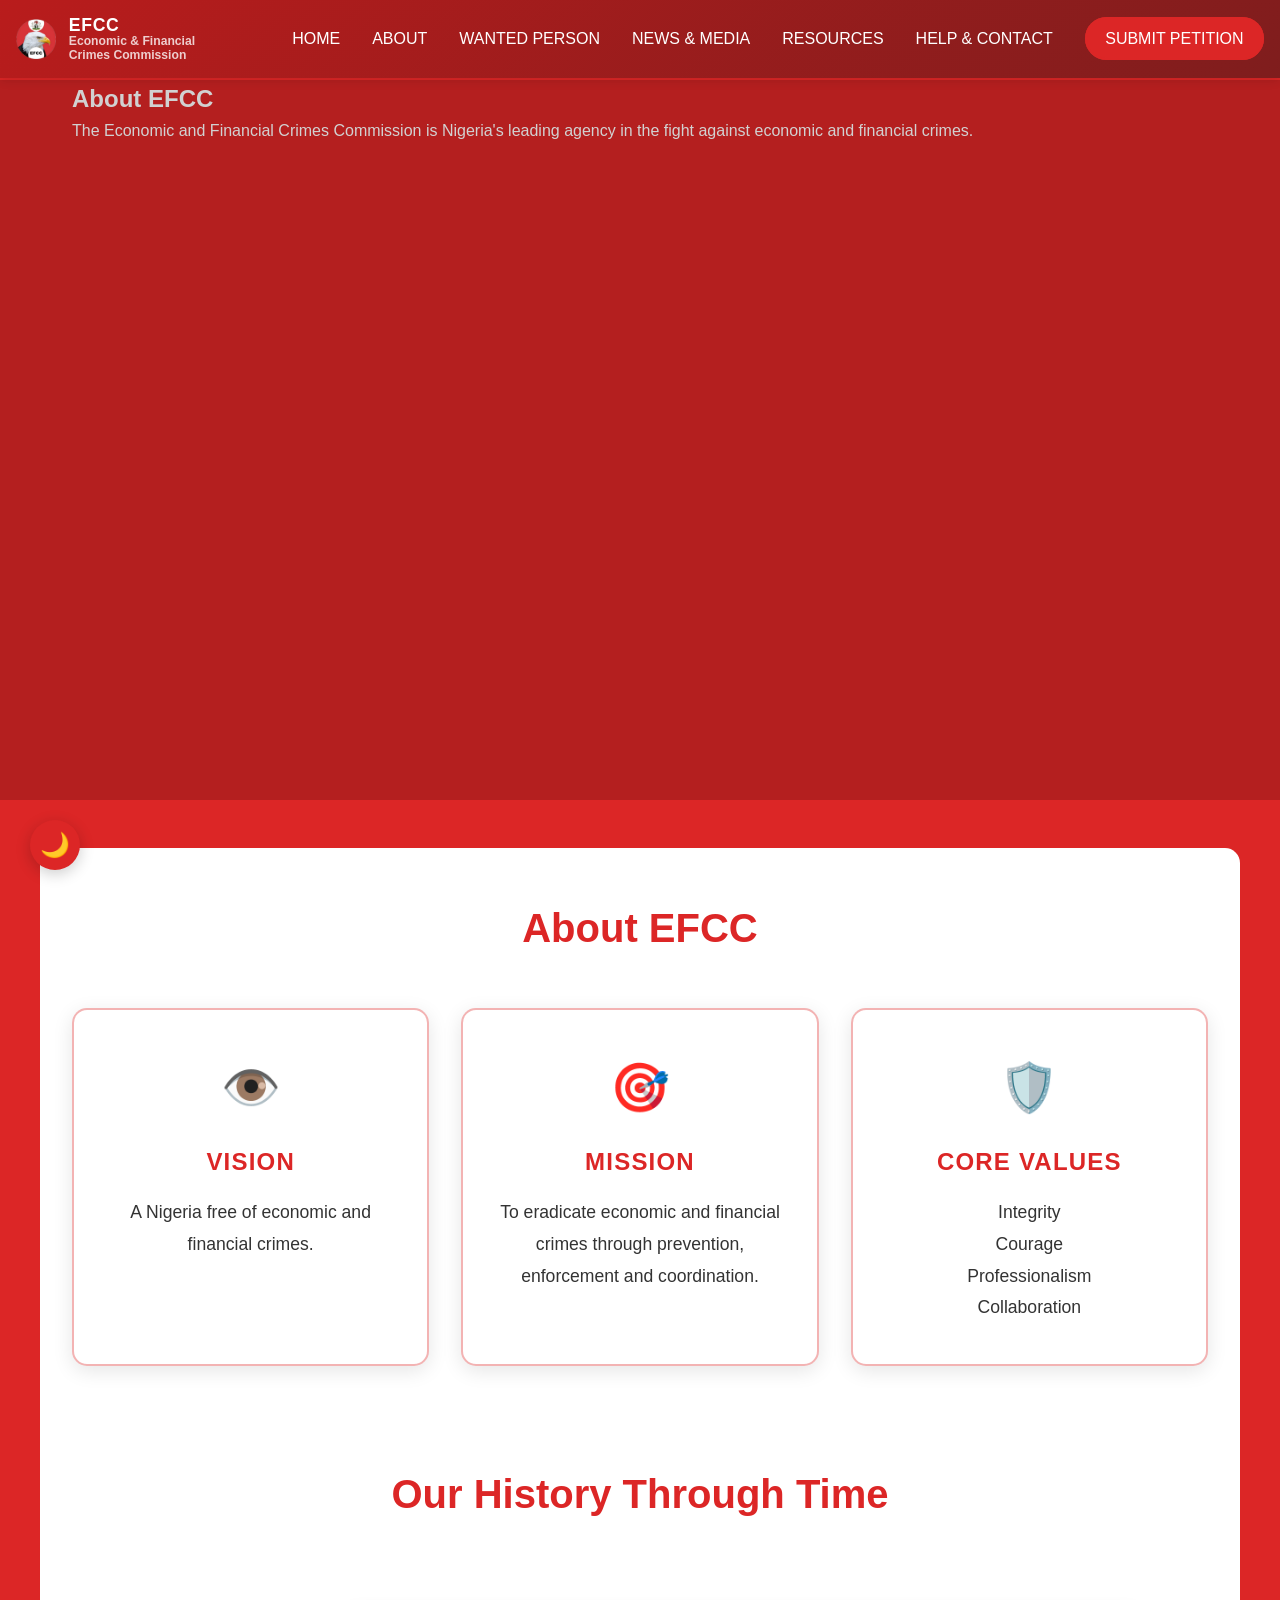
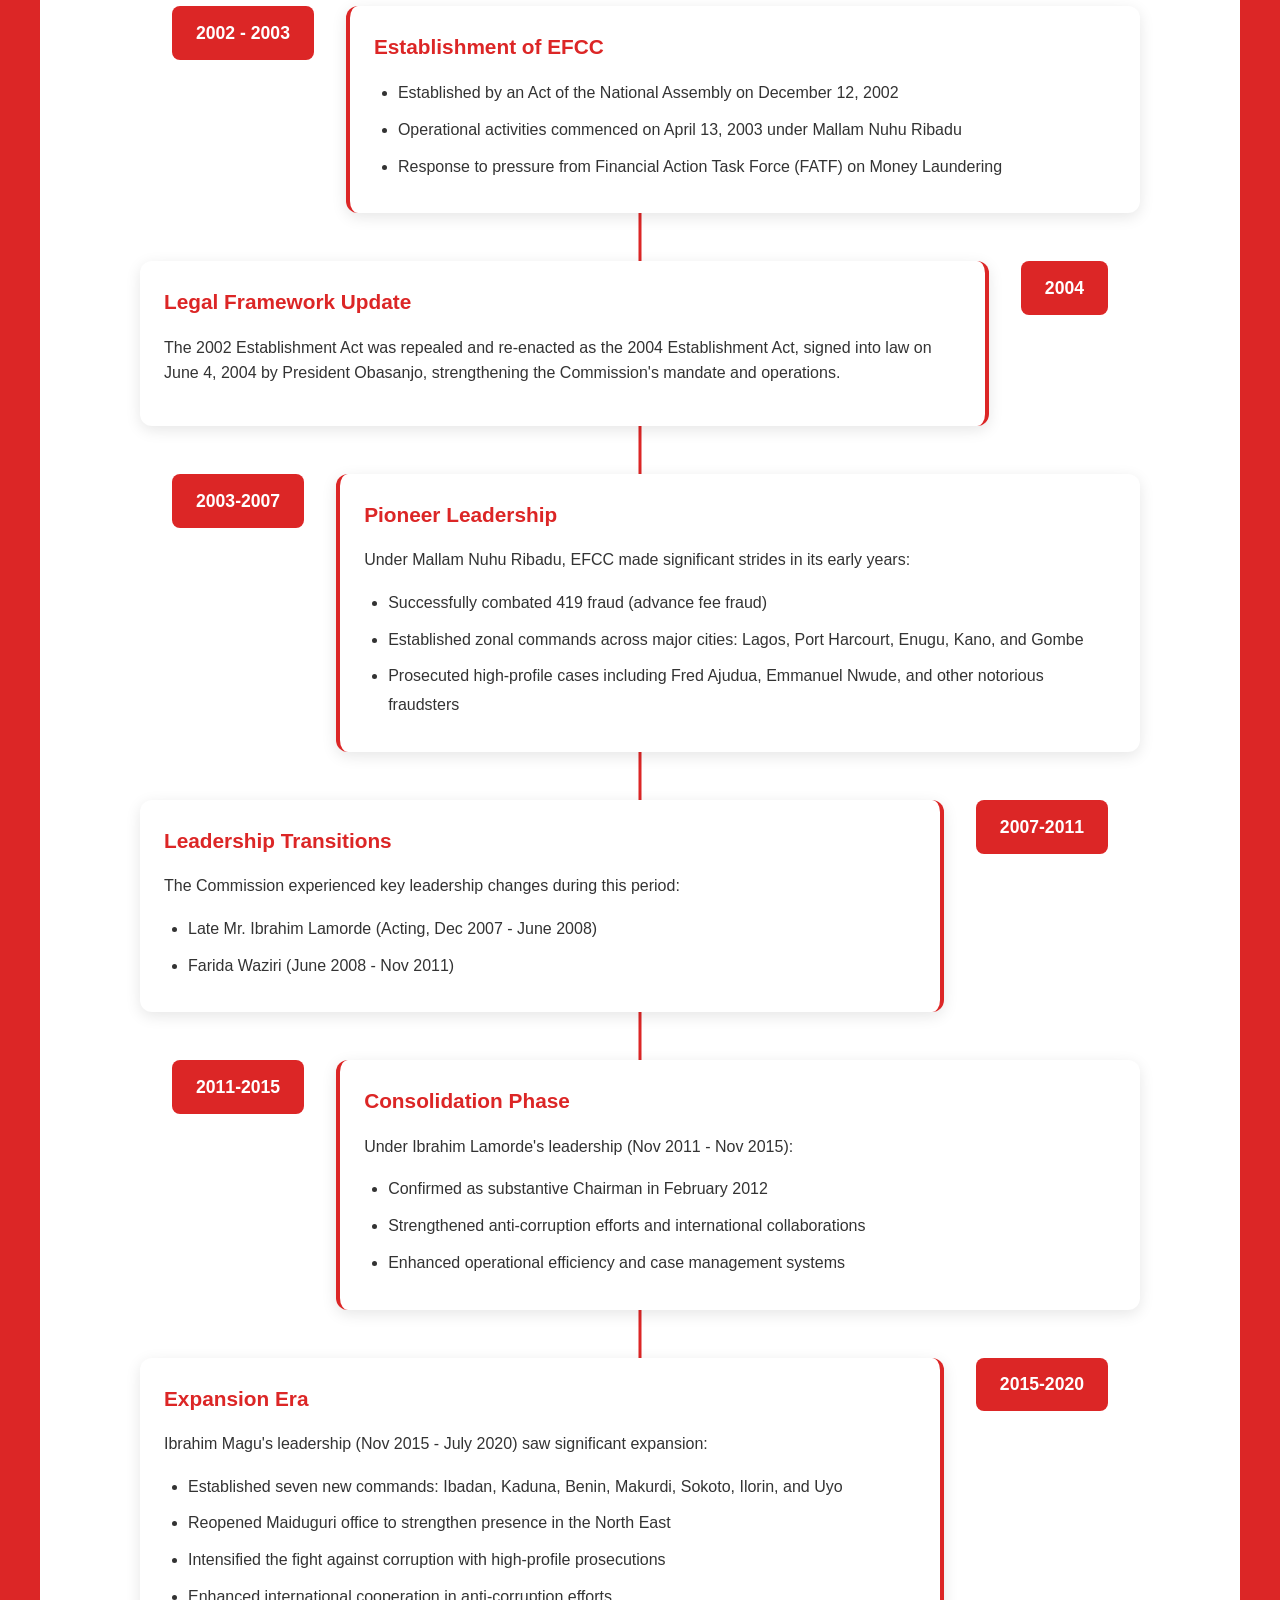
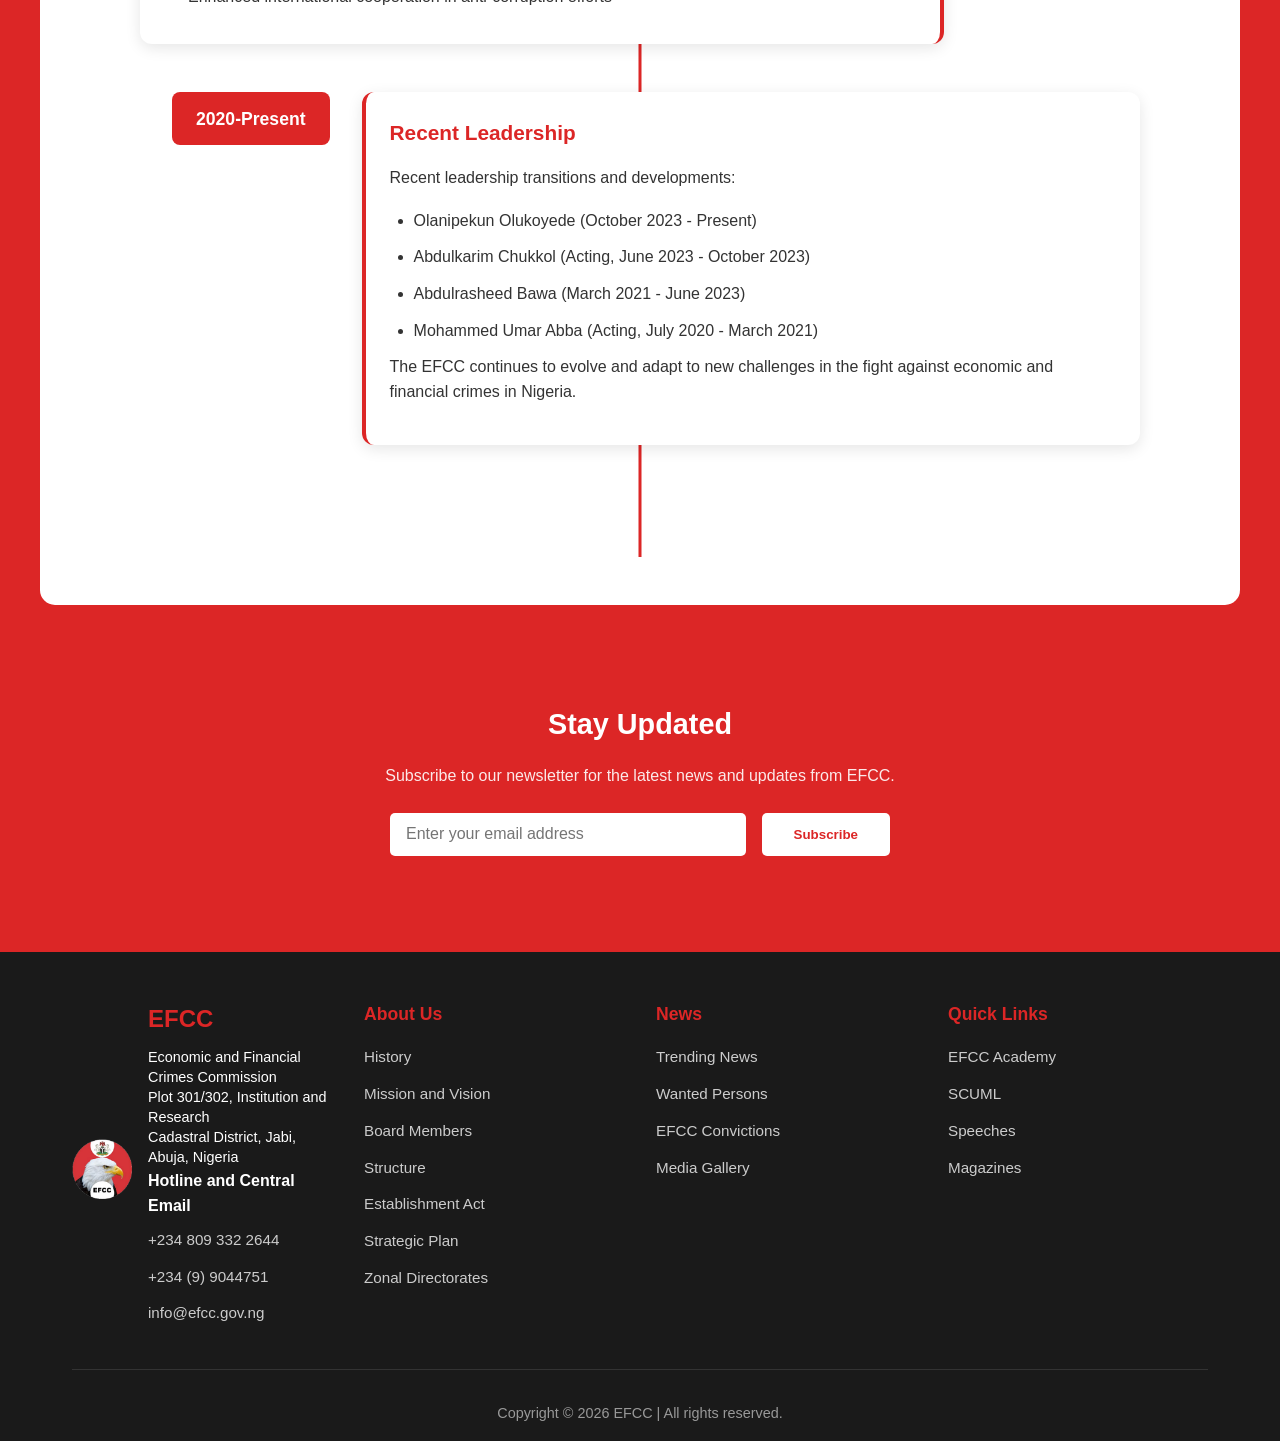
==== commit c1b4631c: "fix: restore src attribute for logo image" ====
--- a/efcc-about.html
+++ b/efcc-about.html
@@ -4,18 +4,18 @@
 <head>
     <meta charset="UTF-8">
     <meta name="viewport" content="width=device-width, initial-scale=1.0">
-    <title>About Main Logo</title>
-    <meta name="description" content="Learn about Main Logo's mission, vision, core values, and history in fighting economic and financial crimes in Nigeria.">
-    <meta name="author" content="Main Logo Nigeria">
+    <title>About EFCC - Economic and Financial Crimes Commission</title>
+    <meta name="description" content="Learn about EFCC's mission, vision, core values, and history in fighting economic and financial crimes in Nigeria.">
+    <meta name="author" content="EFCC Nigeria">
     <link rel="stylesheet" href="efcc.css">
 </head>
 <body>
     <nav class="navbar">
         <div class="nav-container">
             <a href="efcc.html" class="logo">
-                <img src="efcc-logo.png" alt="Main Logo" class="logo-img">
+                <img src="main-Logo.png" alt="EFCC Logo" class="logo-img">
                 <div class="logo-text">
-                    <span class="logo-title">Main Logo</span>
+                    <span class="logo-title">EFCC</span>
                     <span class="logo-subtitle">Economic & Financial<br>Crimes Commission</span>
                 </div>
             </a>
@@ -181,9 +181,9 @@
         <div class="container">
             <div class="footer-grid">
                 <div class="footer-logo-section">
-                    <img src="https://www.efcc.gov.ng/EFCC-Logo.png" alt="Main Logo" class="footer-logo">
+                    <img src="main-Logo.png" alt="EFCC Logo" class="footer-logo">
                     <div class="footer-brand">
-                        <h3>Main Logo</h3>
+                        <h3>EFCC</h3>
                         <p>Economic and Financial<br>Crimes Commission</p>
                         <p class="footer-address">Plot 301/302, Institution and Research<br>Cadastral District, Jabi, Abuja, Nigeria</p>
                         <div class="footer-contact">
